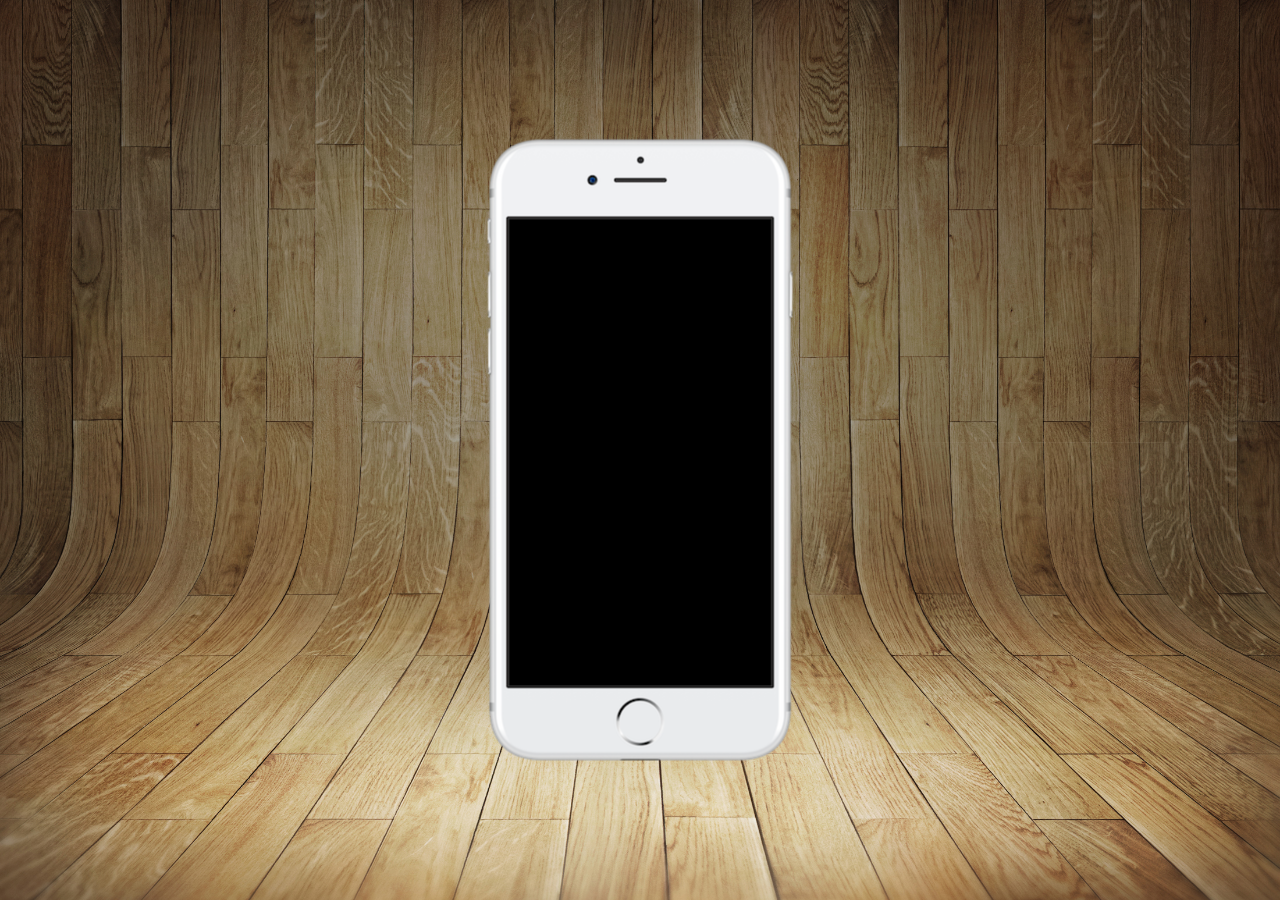
==== index.html @ bee60a83 "atualizando projeto social" ====
<!DOCTYPE html>
<html lang="en">
<head>
    <meta charset="UTF-8">
    <meta http-equiv="X-UA-Compatible" content="IE=edge">
    <meta name="viewport" content="width=device-width, initial-scale=1.0">
    <link rel="shortcut icon" href="favicon.ico" type="image/x-icon">
    <link rel="stylesheet" href="estilos/style.css">
    <title>Projeto Redes Sociais</title>
</head>
    <main>
        <section id="telefone">

        </section>
        <section id="redes sociais">

        </section>
    </main>

<body>
    
    
</body>
</html>
---- estilos/style.css ----
* {
    margin: 0px;
    padding: 0px;
    box-sizing: border-box;
    font-family: Arial, Helvetica, sans-serif;
}

html, body {
    height: 100vh;
    width: 100vw;
    background-color: black;
}

body {
    background: url('../imagens/fundo-madeira.jpg') no-repeat top center;
    background-size: cover;
    background-attachment: fixed;

}

main {
    height: 100vh;
    position: relative;

}

section#telefone {
    position: absolute;
    top: 50%;
    left: 50%;
    transform: translate(-50%, -50%);

    height: 627px;
    width: 311px;
    
    background: url('../imagens/frame-iphone.png') no-repeat
}
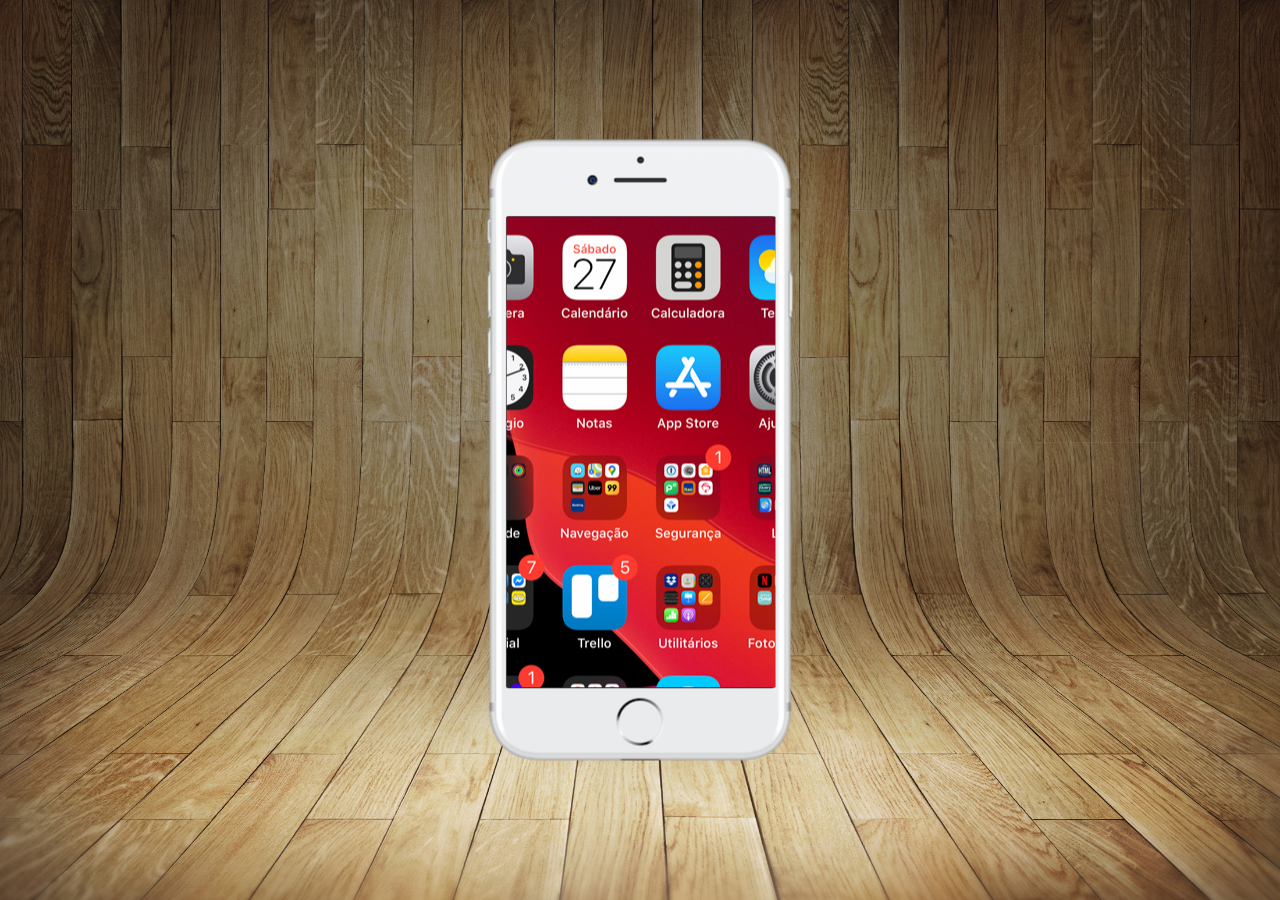
==== commit 7438216e: "criei a tela home" ====
--- a/index.html
+++ b/index.html
@@ -8,17 +8,15 @@
     <link rel="stylesheet" href="estilos/style.css">
     <title>Projeto Redes Sociais</title>
 </head>
+<body>
     <main>
         <section id="telefone">
+            <iframe src="home.html" name="tela" id="tela" frameborder="0"></iframe>
 
         </section>
         <section id="redes sociais">
 
         </section>
-    </main>
-
-<body>
-    
-    
+    </main>    
 </body>
 </html>--- a/estilos/style.css
+++ b/estilos/style.css
@@ -36,4 +36,12 @@
     width: 311px;
     
     background: url('../imagens/frame-iphone.png') no-repeat
+}
+
+iframe#tela {
+    position: relative;
+    top: 80px;
+    left: 22px;
+    width: 269px;
+    height: 471px;
 }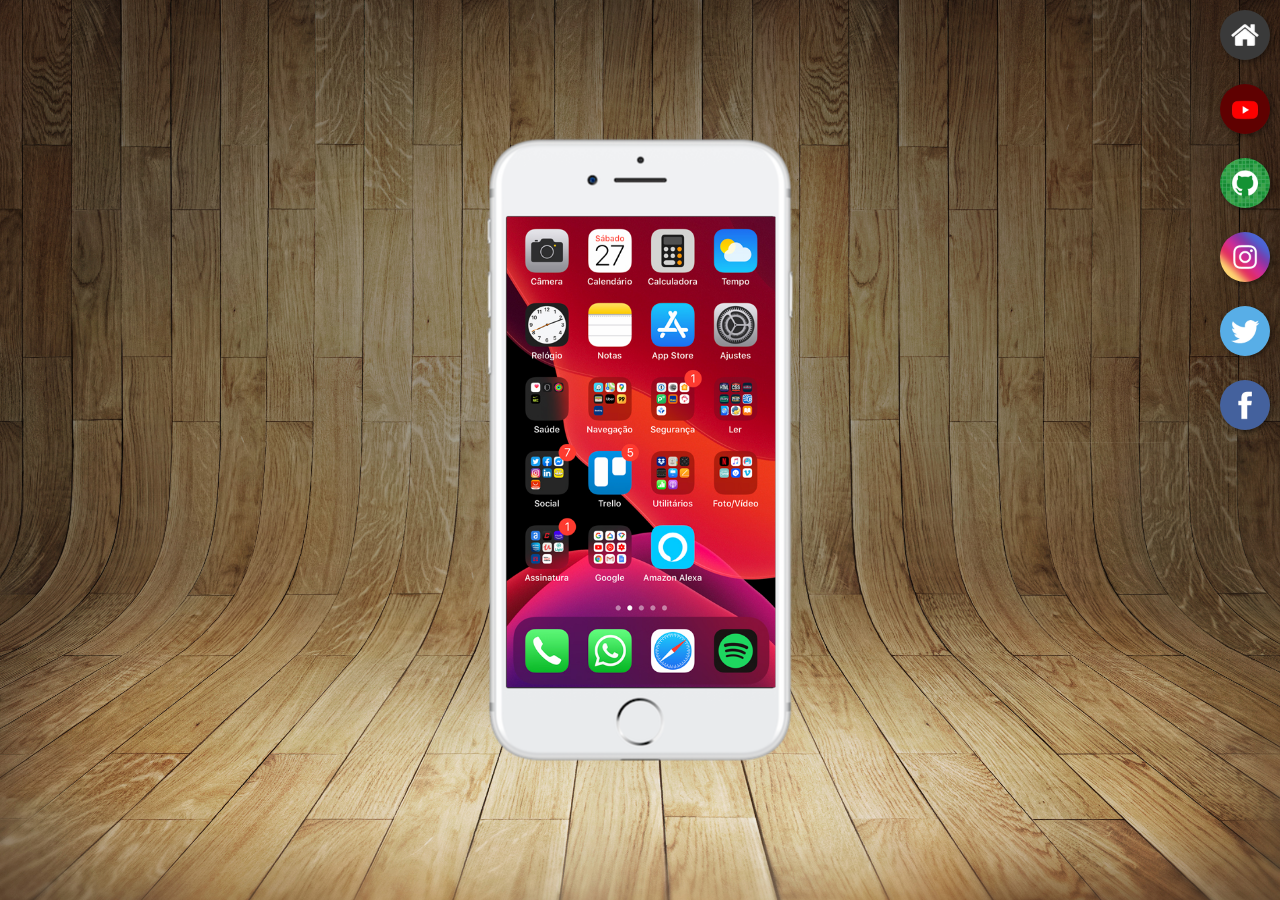
==== commit bac523b1: "fiz alteração no home.html" ====
--- a/index.html
+++ b/index.html
@@ -11,10 +11,19 @@
 <body>
     <main>
         <section id="telefone">
-            <iframe src="home.html" name="tela" id="tela" frameborder="0"></iframe>
+            <iframe src="home.html" name="tela" id="tela" frameborder="0">
+                Seu navegador não é compatível com isso.
+            </iframe>
 
         </section>
-        <section id="redes sociais">
+        <section id="redes-sociais">
+            <a href="#" target="tela"><img src="imagens/logo-home.jpg" alt="Home"></a><br>
+            <a href="#" target="tela"><img src="imagens/logo-youtube.jpg" alt="youtube"></a><br>
+            <a href="#" target="tela"><img src="imagens/logo-github.jpg" alt="github"></a><br>
+            <a href="#" target="tela"><img src="imagens/logo-instagram.jpg" alt="instagram"></a><br>
+            <a href="#" target="tela"><img src="imagens/logo-twitter.jpg" alt="twitter"></a><br>
+            <a href="#" target="tela"><img src="imagens/logo-facebook.jpg" alt="facebook"></a><br>
+
 
         </section>
     </main>    
--- a/estilos/style.css
+++ b/estilos/style.css
@@ -3,7 +3,6 @@
 * {
     margin: 0px;
     padding: 0px;
-    box-sizing: border-box;
     font-family: Arial, Helvetica, sans-serif;
 }
 
@@ -44,4 +43,23 @@
     left: 22px;
     width: 269px;
     height: 471px;
+}
+
+section#redes-sociais {
+    text-align: right;
+}
+
+section#redes-sociais img {
+    width: 50px;
+    margin: 10px;
+    border-radius: 50%;
+    box-shadow: 2px 2px 5px rgba(0, 0, 0, 0.411);
+}
+
+section#redes-sociais img:hover {
+    border: 2px solid rgba(255, 255, 255, 0.61);
+    transform: translate(-3px, -3px);
+    box-shadow: 5px 5px 10px rgba(0, 0, 0, 0.61);
+    transition: transform .5s, border 1s;
+
 }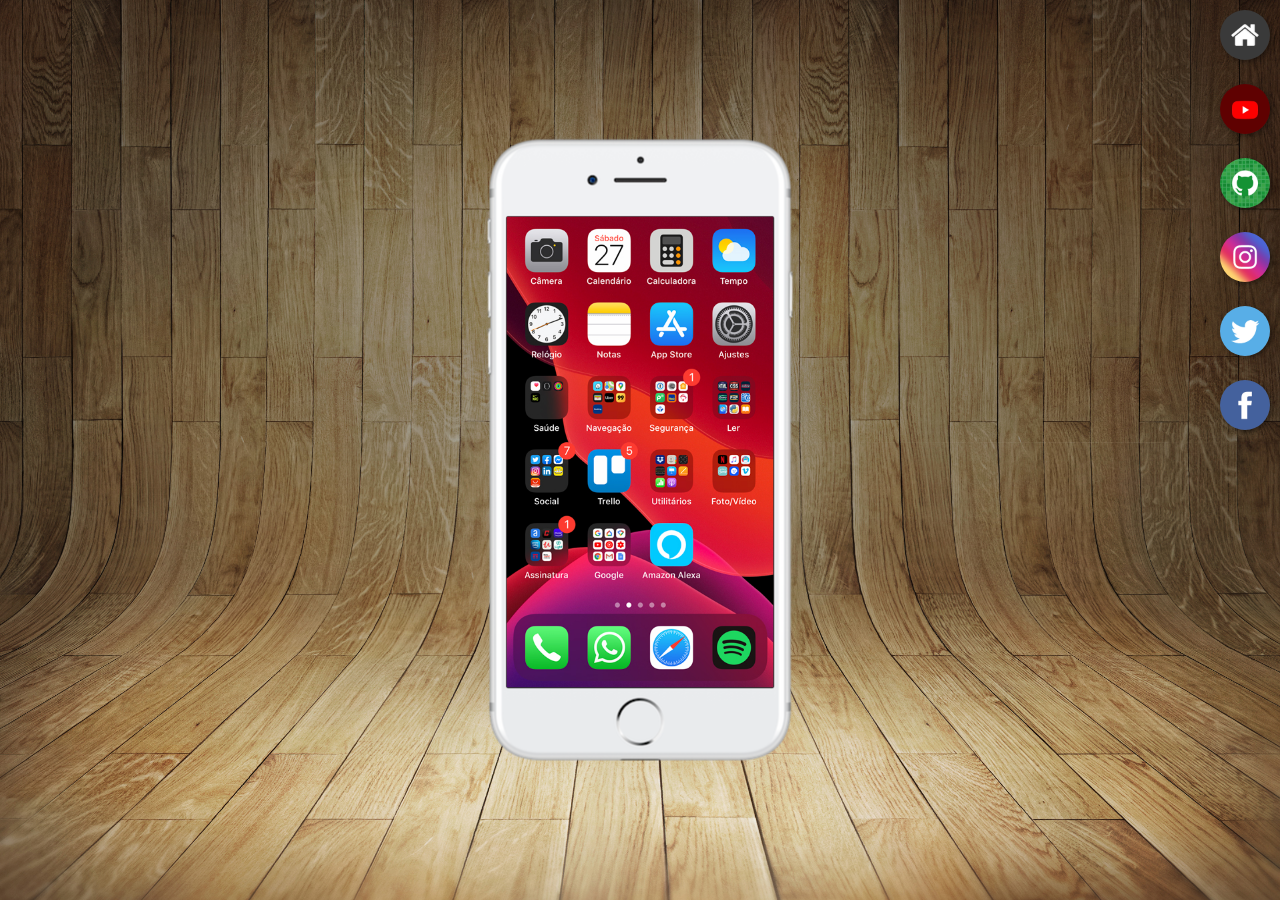
==== commit 7dc95d69: "finalizei projeto-social" ====
--- a/index.html
+++ b/index.html
@@ -17,12 +17,12 @@
 
         </section>
         <section id="redes-sociais">
-            <a href="#" target="tela"><img src="imagens/logo-home.jpg" alt="Home"></a><br>
-            <a href="#" target="tela"><img src="imagens/logo-youtube.jpg" alt="youtube"></a><br>
-            <a href="#" target="tela"><img src="imagens/logo-github.jpg" alt="github"></a><br>
-            <a href="#" target="tela"><img src="imagens/logo-instagram.jpg" alt="instagram"></a><br>
-            <a href="#" target="tela"><img src="imagens/logo-twitter.jpg" alt="twitter"></a><br>
-            <a href="#" target="tela"><img src="imagens/logo-facebook.jpg" alt="facebook"></a><br>
+            <a href="home.html" target="tela"><img src="imagens/logo-home.jpg" alt="Home"></a><br>
+            <a href="youtube.html" target="tela"><img src="imagens/logo-youtube.jpg" alt="youtube"></a><br>
+            <a href="github.html" target="tela"><img src="imagens/logo-github.jpg" alt="github"></a><br>
+            <a href="instagram.html" target="tela"><img src="imagens/logo-instagram.jpg" alt="instagram"></a><br>
+            <a href="twitter.html" target="tela"><img src="imagens/logo-twitter.jpg" alt="twitter"></a><br>
+            <a href="facebook.html" target="tela"><img src="imagens/logo-facebook.jpg" alt="facebook"></a><br>
 
 
         </section>
--- a/estilos/style.css
+++ b/estilos/style.css
@@ -41,8 +41,9 @@
     position: relative;
     top: 80px;
     left: 22px;
-    width: 269px;
+    width: 267px;
     height: 471px;
+    
 }
 
 section#redes-sociais {
@@ -54,6 +55,7 @@
     margin: 10px;
     border-radius: 50%;
     box-shadow: 2px 2px 5px rgba(0, 0, 0, 0.411);
+    box-sizing: border box;
 }
 
 section#redes-sociais img:hover {
